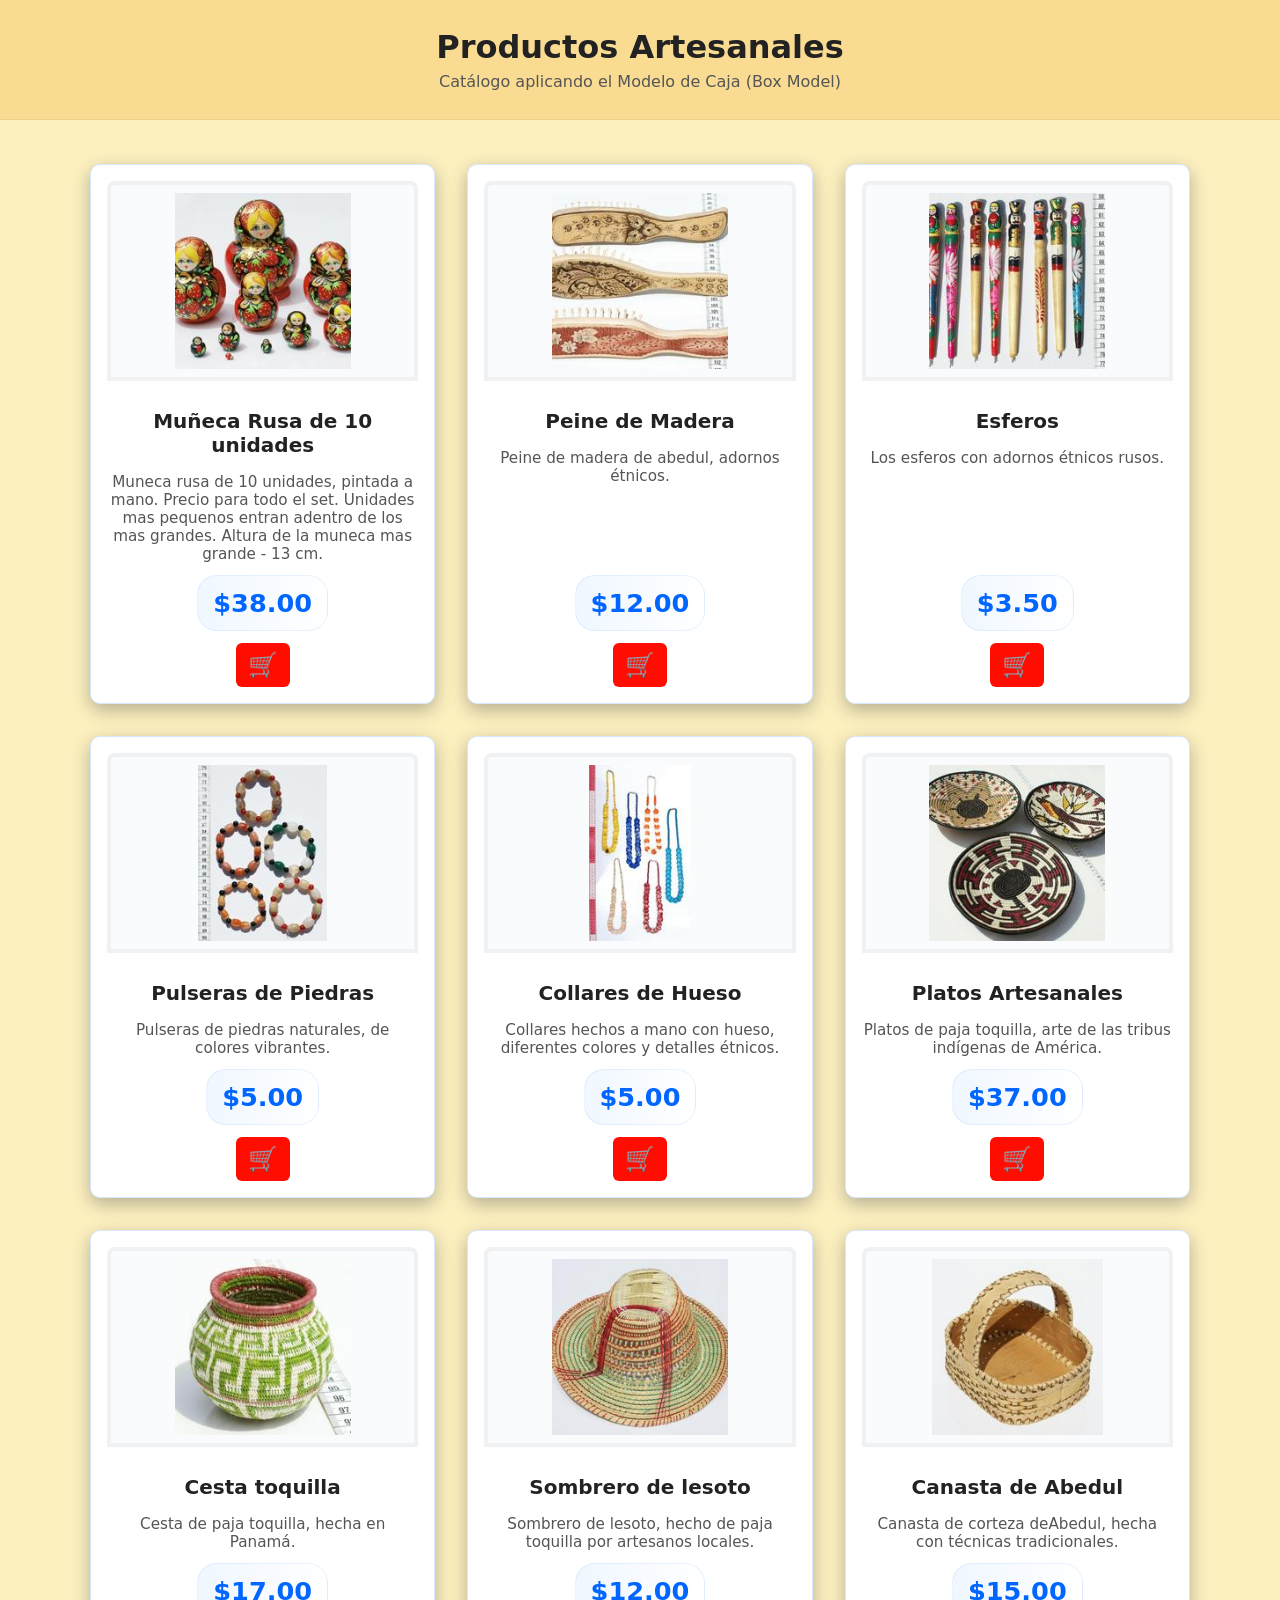
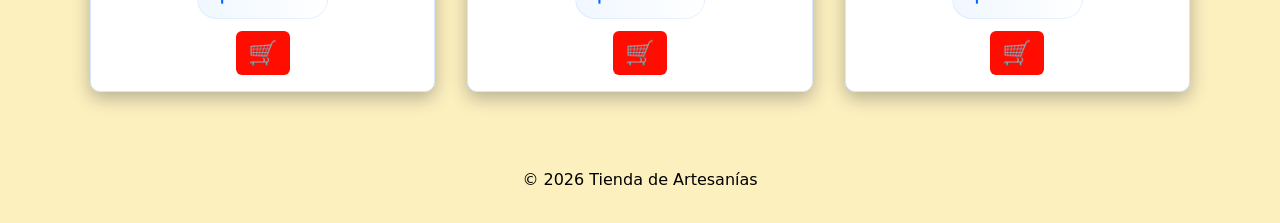
==== index.html @ fa17b076 "index-actual" ====
<!doctype html>
<html lang="es">
<head>
  <meta charset="utf-8">
  <meta name="viewport" content="width=device-width, initial-scale=1.0">
  <title>Catálogo - Box Model</title>
  <link rel="stylesheet" href="Practica-Responsiva/css/style.css">
  <link rel="stylesheet" href="Practica-Responsiva/css/responsive.css">
</head>
<body>
  <header class="site-header">
    <h1>Productos Artesanales</h1>
    <p>Catálogo aplicando el Modelo de Caja (Box Model)</p>
  </header>

  <main>
    <section class="productos">
      <div class="producto">
        <img src="Practica-Responsiva/img/prod1.jpg" alt="Muñeca Rusa">
        <h3>Muñeca Rusa de 10 unidades</h3>
        <p>Muneca rusa de 10 unidades, pintada a mano. Precio para todo el set. Unidades mas pequenos entran adentro de los mas grandes. Altura de la muneca mas grande - 13 cm.</p>
        <span class="precio">$38.00</span>
        <button class="btn-icono-carrito">🛒</button>
      </div>

      <div class="producto">
        <img src="Practica-Responsiva/img/prod2.jpg" alt="Peine de Madera">
        <h3>Peine de Madera</h3>
        <p>Peine de madera de abedul, adornos étnicos.</p>
        <span class="precio">$12.00</span>
        <button class="btn-icono-carrito">🛒</button>
      </div>

      <div class="producto">
        <img src="Practica-Responsiva/img/prod3.jpg" alt="Esferos">
        <h3>Esferos</h3>
        <p>Los esferos con adornos étnicos rusos.</p>
        <span class="precio">$3.50</span>
        <button class="btn-icono-carrito">🛒</button>
      </div>

        <div class="producto">
            <img src="Practica-Responsiva/img/prod4.jpg" alt="Pulseras de Piedras">
            <h3>Pulseras de Piedras</h3>
            <p>Pulseras de piedras naturales, de colores vibrantes.</p>
            <span class="precio">$5.00</span>
            <button class="btn-icono-carrito">🛒</button>
        </div>

        <div class="producto">
            <img src="Practica-Responsiva/img/prod5.jpg" alt="Collares de Hueso">
            <h3>Collares de Hueso</h3>
            <p>Collares hechos a mano con hueso, diferentes colores y detalles étnicos.</p>
            <span class="precio">$5.00</span>
            <button class="btn-icono-carrito">🛒</button>
        </div>

        <div class="producto">
            <img src="Practica-Responsiva/img/prod6.jpg" alt="Platos Artesanales">
            <h3>Platos Artesanales</h3>
            <p>Platos de paja toquilla, arte de las tribus indígenas de América.</p>
            <span class="precio">$37.00</span>
            <button class="btn-icono-carrito">🛒</button>
        </div>

        <div class="producto">
            <img src="Practica-Responsiva/img/prod7.jpg" alt="Cesta toquilla">
            <h3>Cesta toquilla</h3>
            <p>Cesta de paja toquilla, hecha en Panamá.</p>
            <span class="precio">$17.00</span>
            <button class="btn-icono-carrito">🛒</button>
        </div>

        <div class="producto">
            <img src="Practica-Responsiva/img/prod8.jpg" alt="Sombrero de lesoto">
            <h3>Sombrero de lesoto</h3>
            <p>Sombrero de lesoto, hecho de paja toquilla por artesanos locales.</p>
            <span class="precio">$12.00</span>
            <button class="btn-icono-carrito">🛒</button>
        </div>

        <div class="producto">
            <img src="Practica-Responsiva/img/prod9.jpg" alt="Canasta de Abedul">
            <h3>Canasta de Abedul</h3>
            <p>Canasta de corteza deAbedul, hecha con técnicas tradicionales.</p>
            <span class="precio">$15.00</span>
            <button class="btn-icono-carrito">🛒</button>
        </div>
    </section>
  </main>

  <footer class="site-footer">
    <p>© 2026 Tienda de Artesanías</p>
  </footer>
</body>
</html>
---- Practica-Responsiva/css/style.css ----
/* Estilos para demonstrar Box Model */
:root{
  --bg: #fdf0bf;
  --card: #ffffff;
  --accent: #0066ff;
  --text: #222;
}
*{box-sizing:border-box}
body{
  margin:0;
  font-family: system-ui, -apple-system, 'Segoe UI', Roboto, 'Helvetica Neue', Arial;
  background:var(--bg);
  color:var(--text);
  -webkit-font-smoothing:antialiased;
}
.site-header{
  text-align:center;
  padding:28px 16px; /* padding */
  background:rgb(250, 219, 146);
  border-bottom:1px solid rgba(0,0,0,0.05); /* border */
}
.site-header h1{margin:0 0 6px}
.site-header p{margin:0;color:#555}

.productos{
  max-width:1100px;
  margin:28px auto; /* margin */
  padding:12px; /* padding */
  display:grid; /* layout */
  grid-template-columns: 1fr; /* Base de 1 columna */
  gap:20px;
}

.producto{
  background:var(--card);
  width:100%; /* width */
  padding:16px; /* padding */
  border:1px solid #d7e7ff; /* border */
  border-radius:10px; /* border-radius */
  box-shadow:0 6px 18px rgba(16,24,40,0.30); /* box-shadow */
  display:flex; /* flex for vertical layout */
  flex-direction:column;
  align-items:center;
  text-align:center;
}
.producto img{
  width:100%;
  height:160px; /* height */
  object-fit:contain;
  background:#f9fbfc;
  padding:8px; /* padding */
  border-radius:20px; /* border-radius */
  border:4px solid rgba(0,0,0,0.04);
}
.producto h3{margin:12px 0 8px;font-size:1.1rem}
.producto p{margin:0 0 12px;color:#555;font-size:0.95rem}
.precio{
  margin-top:auto; /* push price to bottom */
  display:inline-block; /* inline-block */
  padding:8px 12px; /* padding */
  border-radius:20px; /* border-radius */
  background:linear-gradient(90deg,#f0f7ff,#ffffff);
  border:1px solid rgba(0,102,255,0.08);
  color:var(--accent);
  font-weight:600;
}
.btn-icono-carrito{
  margin-top:12px; /* margin */
  padding:8px 12px; /* padding */
  border:none;
  border-radius:6px; /* border-radius */
  background-color:rgb(255, 13, 0);
  font-size: 24px;
  cursor:pointer;
}

.site-footer{ text-align:center;padding:18px;color:#000000 }
/* Responsive */
@media (max-width: 768px) {
    header .container {
        flex-direction: column;
        gap: 20px;
    }

    nav ul {
        flex-direction: column;
        gap: 10px;
    }

    .banner-text h2 {
        font-size: 1.8rem;
    }

    .contact-wrapper,
    .cart-wrapper {
        grid-template-columns: 1fr;
    }

    .productos {
        grid-template-columns: 1fr;
    }

    .cart-item {
        flex-direction: column;
        text-align: center;
    }
}
---- Practica-Responsiva/css/responsive.css ----
/* ===========================
   RESPONSIVE DESIGN - Catalogo Box Model
   =========================== */

/* ===== MOBILE FIRST (< 768px) ===== */

/* Reset para móviles */
body {
    overflow-x: hidden;
}

* {
    box-sizing: border-box;
}

/* Productos en una sola columna */
.productos {
    display: grid !important;
    grid-template-columns: 1fr !important;
    gap: 1.2rem !important;
    padding: 0 !important;
}

.producto {
    max-width: 100% !important;
}

/* Imágenes fluidas */
.producto img {
    width: 100%;
    height: 200px;
    border-radius: 8px 8px 0 0 !important;
}

/* Ajustes de fuentes en móviles */
.producto h3 {
    font-size: 1.05rem;
    padding: 12px 12px 6px !important;
}

.producto .precio {
    font-size: 1.4rem;
    padding: 8px 12px !important;
}

/* Section padding */
.productos {
    padding: 2rem 0 !important;
}

/* ===== TABLETS (768px - 1023px) ===== */
@media (min-width: 768px) and (max-width: 1023px) {
    
    /* 2 columnas de productos */
    .productos {
        grid-template-columns: repeat(2, 1fr) !important;
        gap: 1.8rem !important;
    }

    .producto {
        width: 100% !important;
        max-width: none !important;
    }

    /* Menú más amplio */
    header nav ul {
        flex-direction: row !important;
        gap: 0.5rem !important;
    }

    /* Page header tablet */
    .page-header {
        padding: 50px 1.5rem;
    }

    .page-header h1 {
        font-size: 2.2rem;
    }

    .page-header p {
        font-size: 1rem;
    }

    /* Ajustes en fuentes */
    .producto h3 {
        font-size: 1.15rem;
    }

    .producto .description {
        font-size: 0.9rem;
    }

    .producto .precio {
        font-size: 1.5rem;
    }

    /* Filter bar */
    .filter-bar {
        justify-content: flex-start !important;
    }

    .filter-bar select {
        max-width: 300px;
        width: auto;
    }

    /* Productos section */
    .products-section {
        padding: 2.5rem 0 !important;
    }
}

/* ===== DESKTOP (1024px+) ===== */
@media (min-width: 1024px) {
    header {
        padding: 1.3rem 0;
    }
    /* CSS Grid para Desktop 4 columnas */
    .productos {
        display: grid !important;
        grid-template-columns: repeat(3, 1fr) !important;
        gap: 2rem !important;
        padding: 1rem 0 !important;
    }

    .producto {
        width: 100% !important;
        max-width: none !important;
    }

    /* Menú Navigation */
    header nav ul {
        flex-direction: row !important;
        gap: 2px !important;
        justify-content: flex-end;
    }

    header nav ul li {
        width: auto;
    }

    header nav ul li a {
        display: inline-block;
        padding: 10px 18px;
        font-size: 0.95rem;
    }

    /* Page header desktop */
    .page-header {
        padding: 70px 2rem;
    }

    .page-header h1 {
        font-size: 2.8rem;
    }

    .page-header p {
        font-size: 1.1rem;
    }

    /* Tipografía Desktop */
    .producto h3 {
        font-size: 1.25rem;
        padding: 16px 15px 8px !important;
    }

    .producto .description {
        font-size: 0.9rem;
        padding: 0 15px 10px !important;
    }

    .producto .precio {
        font-size: 1.6rem;
        padding: 12px 15px !important;
    }

    /* Botones Desktop */
    .producto .btn {
        padding: 12px !important;
        font-size: 1rem !important;
        margin: 10px 15px 15px !important;
        width: calc(100% - 30px) !important;
    }

    .producto .btn:hover {
        background-color: #0056b3;
        transform: translateY(-2px);
        box-shadow: 0 4px 12px rgba(0, 0, 0, 0.2);
    }

    /* Filter bar Desktop */
    .filter-bar {
        display: flex !important;
        justify-content: flex-start;
        margin-bottom: 2.5rem !important;
    }

    .filter-bar select {
        max-width: 280px;
        width: auto;
        padding: 12px 15px !important;
    }

    /* Productos section */
    .products-section {
        padding: 3rem 0 !important;
    }

    /* Footer */
    footer .container {
        display: flex;
        justify-content: space-between;
        gap: 2rem;
    }

    .footer-content {
        display: grid;
        grid-template-columns: repeat(3, 1fr);
        width: 100%;
        gap: 3rem;
    }
}

/* ===== Ajustes Generales ===== */

/* Asegurar que las imágenes no causen scroll horizontal */
img {
    max-width: 100%;
    height: auto;
    display: block;
}

/* Transiciones suaves */
a, button, .producto {
    transition: all 0.3s cubic-bezier(0.4, 0, 0.2, 1);
}

/* Focus styles para accesibilidad */
button:focus,
a:focus,
input:focus,
select:focus {
    outline: 2px solid #3498db;
    outline-offset: 2px;
}

/* Mejoras visuales */
.btn {
    font-weight: 600;
}

.btn:active {
    transform: scale(0.98);
}

/* Banner responsive */
.banner {
    height: 280px;
}

@media (min-width: 768px) {
    .banner {
        height: 350px;
    }
}

@media (min-width: 1024px) {
    .banner {
        height: 400px;
    }
}

/* Smooth scroll behavior */
html {
    scroll-behavior: smooth;
}
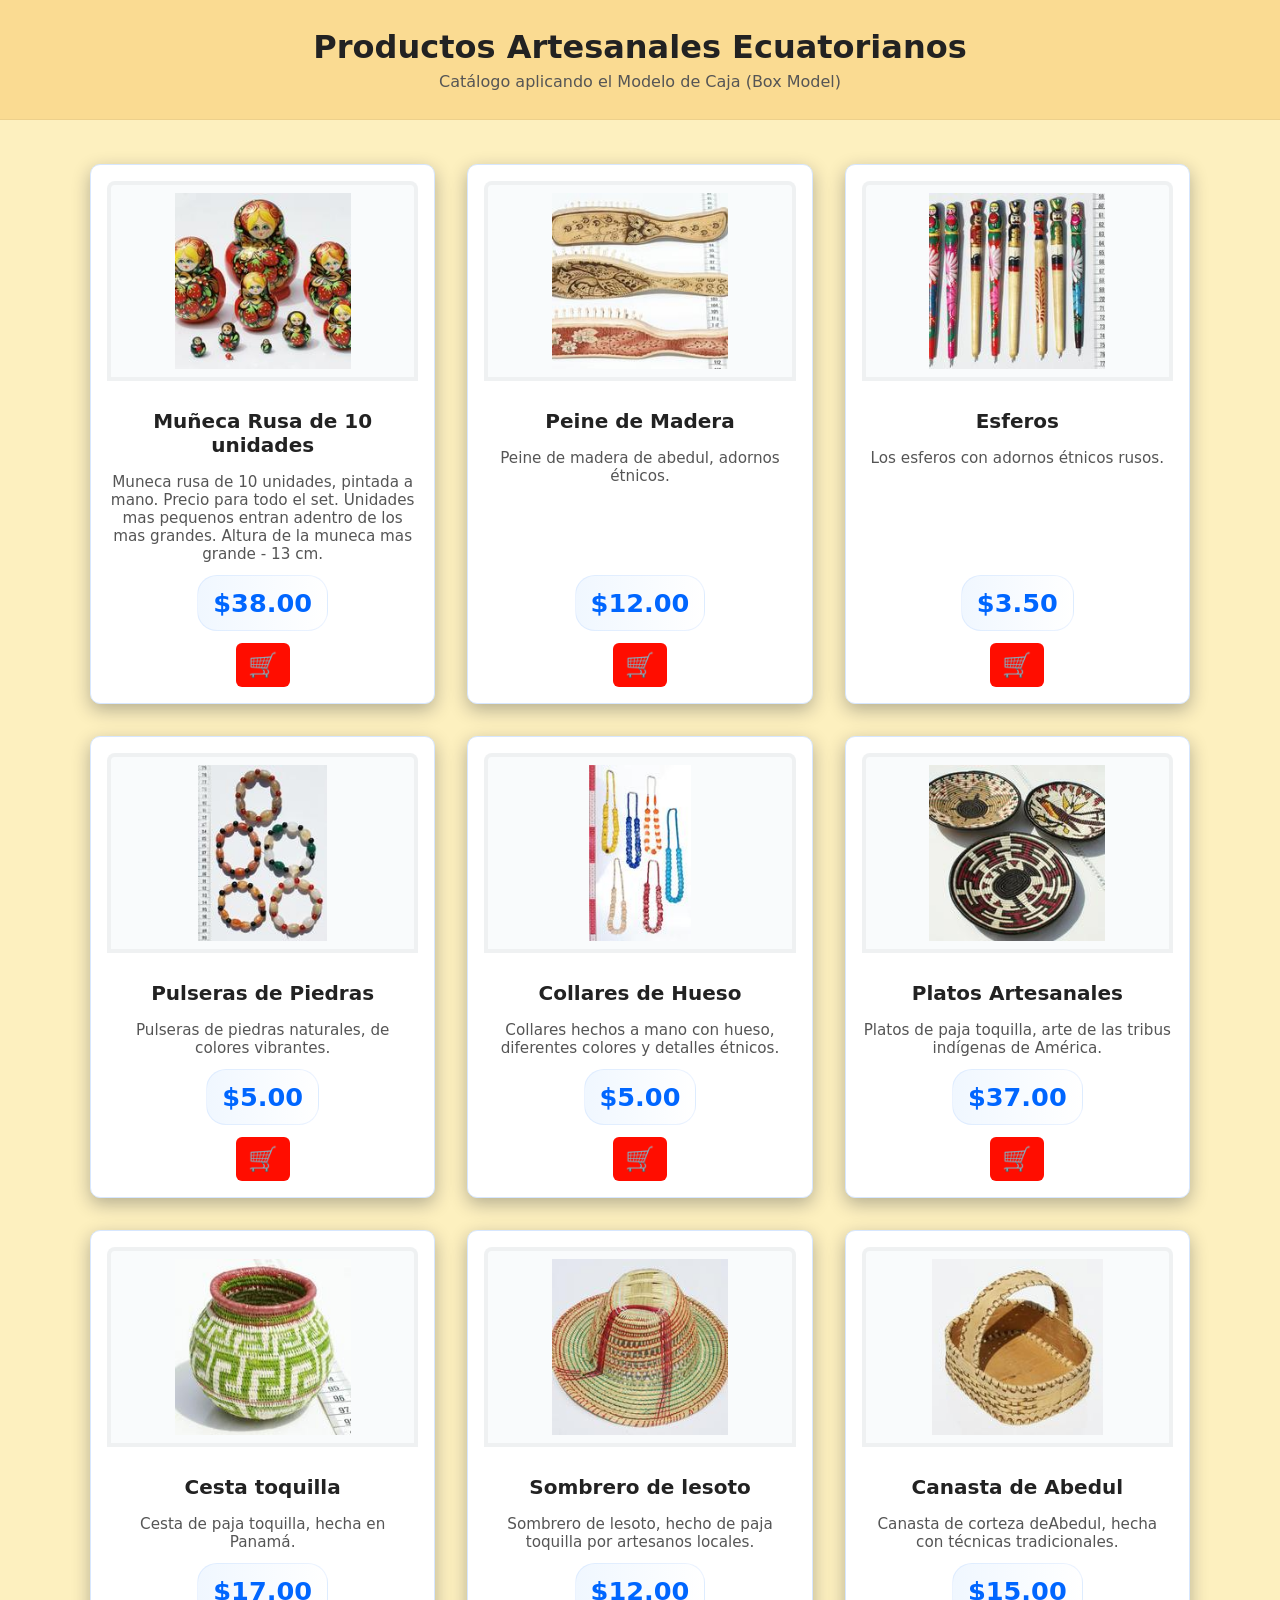
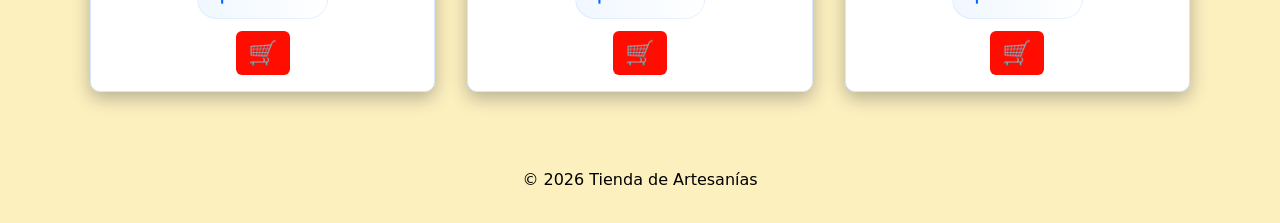
==== commit 11f0fb61: "titulo-Ecuatorianos" ====
--- a/index.html
+++ b/index.html
@@ -9,7 +9,7 @@
 </head>
 <body>
   <header class="site-header">
-    <h1>Productos Artesanales</h1>
+    <h1>Productos Artesanales Ecuatorianos</h1>
     <p>Catálogo aplicando el Modelo de Caja (Box Model)</p>
   </header>
 
